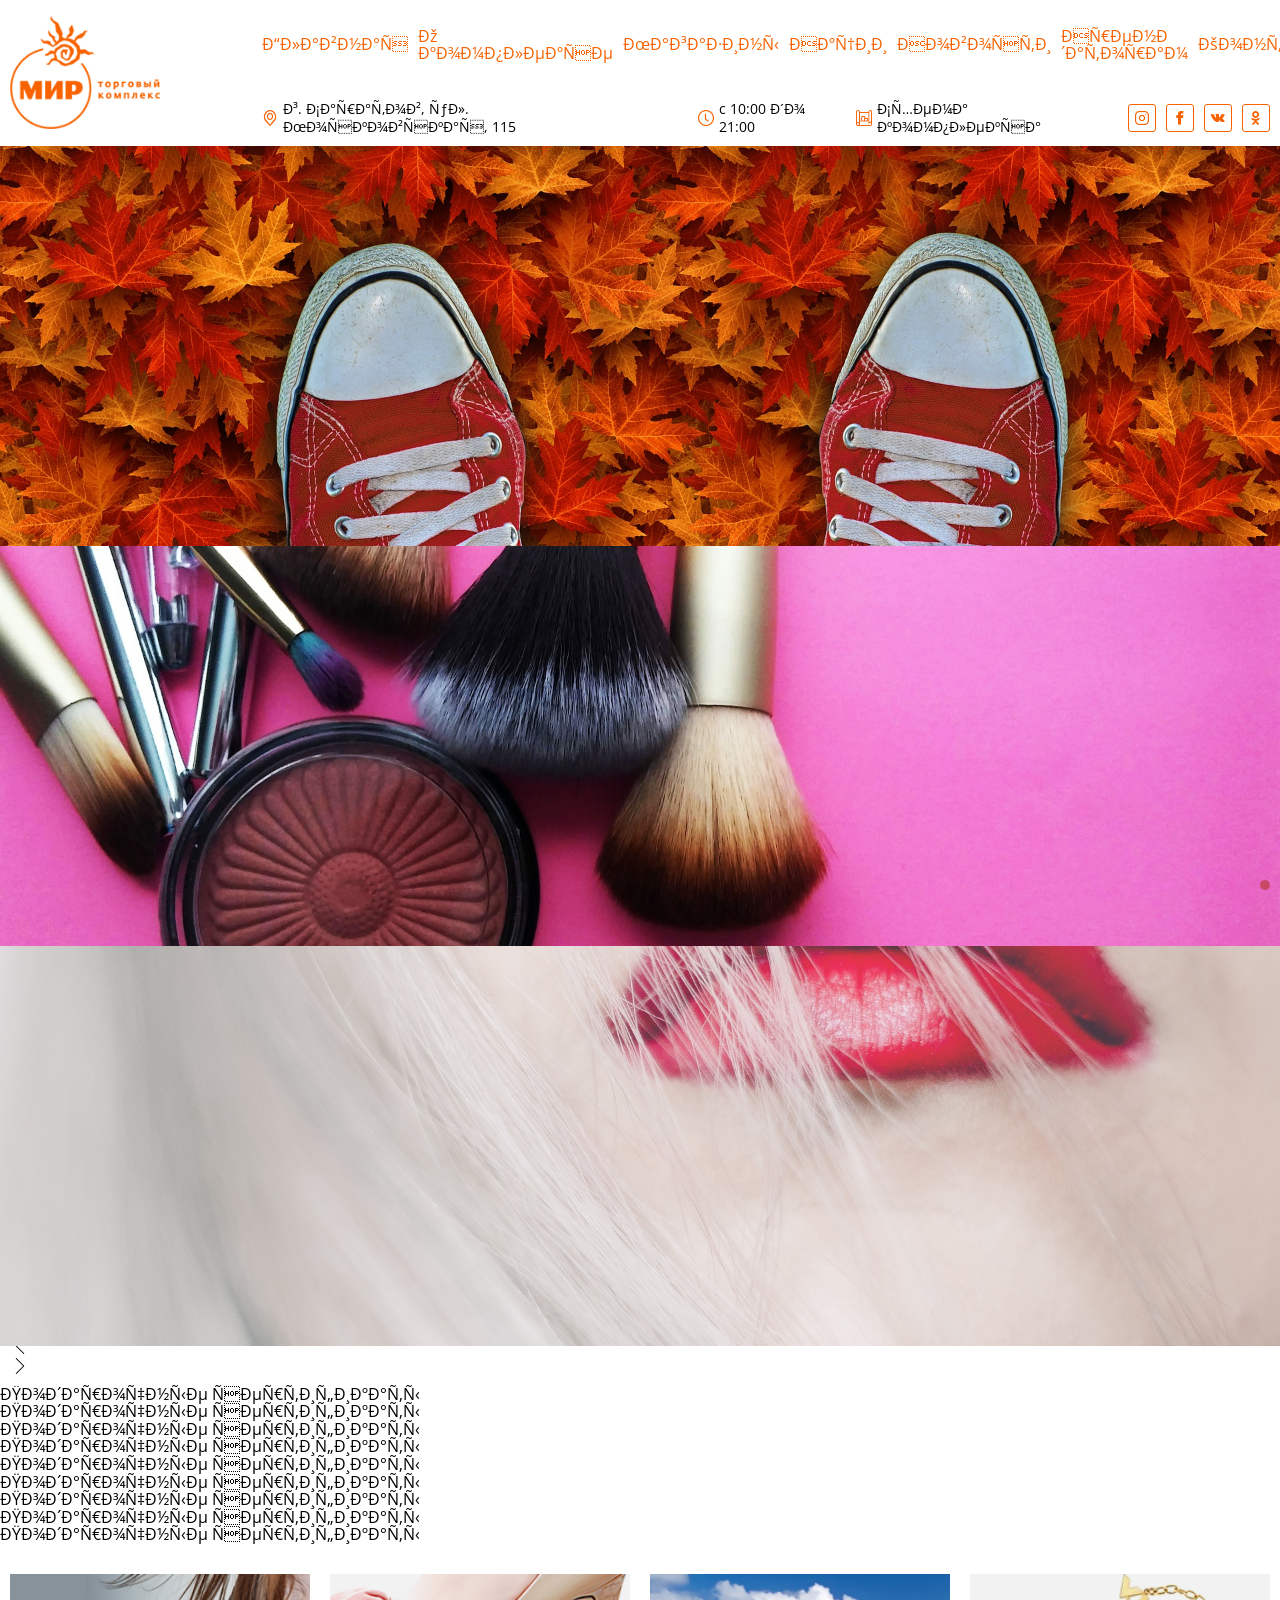
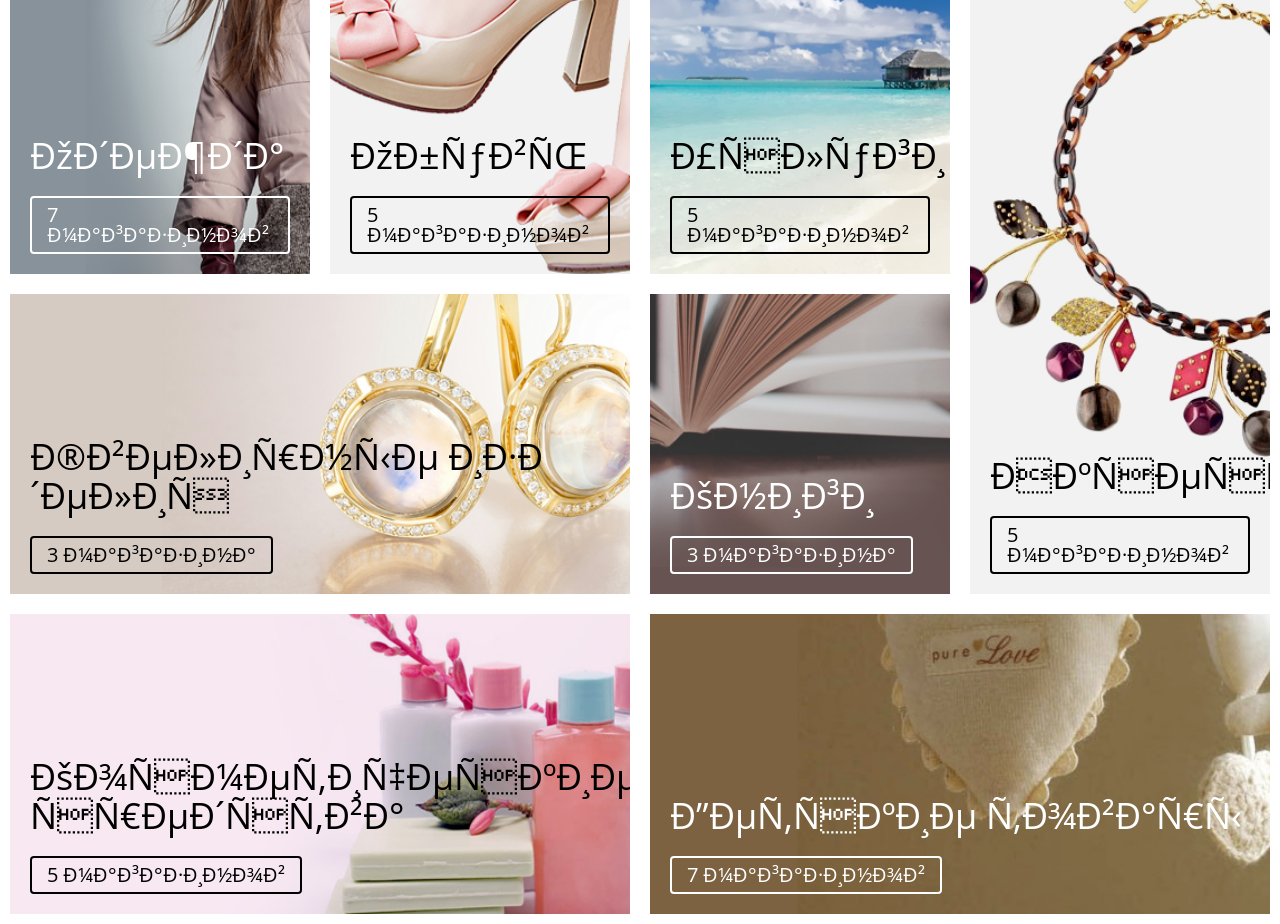
==== index.html @ 9d8b0c96 "30-03-2020-13-06" ====
<!DOCTYPE html>

<!--[if IEMobile 7]>
<html class="iem7" lang="ru"> <![endif]-->
<!--[if (gt IEMobile 7)|!(IEMobile)]><!-->
<html lang="ru">
<!--<![endif]-->

<head>
  <title>[[*seotitle]]</title>
  <meta name="keywords" content="[[*seokeywords]]" />
  <meta name="description" content="[[*seodescription]]" />

  <!--[[*noindex:isequalto=`yes`:then=`<meta name="robots" content="noindex" />`]]-->

  <!--<base href="[[!++site_url]]" />-->
  <!--<meta charset="[[++modx_charset]]" />-->

  <meta name="HandheldFriendly" content="True" />
  <meta name="MobileOptimized" content="320" />
  <meta name="viewport" content="width=device-width, initial-scale=1.0, maximum-scale=1.0, user-scalable=no" />

  <meta http-equiv="X-UA-Compatible" content="IE=edge" />

  <meta name="imagetoolbar" content="no" />
  <meta name="msthemecompatible" content="no" />

  <meta name="format-detection" content="telephone=no" />
  <meta name="format-detection" content="address=no" />
  <meta name="theme-color" content="#ffffff" />

  <meta name="apple-mobile-web-app-capable" content="yes" />
  <meta name="apple-mobile-web-app-status-bar-style" content="black-translucent" />
  <link rel="apple-touch-icon-precomposed" href="assets/img/apple/h/apple-touch-icon.png" />
  <link rel="apple-touch-icon-precomposed" href="assets/img/apple/m/apple-touch-icon.png" />
  <link rel="apple-touch-icon-precomposed" href="assets/img/apple/l/apple-touch-icon-precomposed.png" />
  <link rel="shortcut icon" href="assets/img/apple/l/apple-touch-icon.png" />

  <link rel="shortcut icon" href="assets/img/favicon.ico" />

  <link rel="icon" href="favicon.ico" type="image/x-icon" />
  <link rel="shortcut icon" href="favicon.ico" type="image/x-icon" />

  <meta property="og:url" content="[[*template:in=`1`:then=`[[~[[*id]]]]`:else=`[[++site_url]][[~[[*id]]]]`]]" />
  <meta property="og:type" content="website" />
  <meta property="og:title" content="[[!*seotitle:isnot=``:then=`[[*seotitle]]`:else=`[[*pagetitle]]`]]" />
  <meta property="og:description" content="[[*seodescription]]" />
  <meta property="og:image" content="[[++assets_url]]img/og-img.jpg" />

  <link rel="stylesheet" href="assets/css/apps.css" />
</head>

<body>

  <div class="site__header">
    <div class="header__area">
      <header class="header">

        <div class="logo1">
          <a href="/">
            <img src="assets/img/logo1.png" alt="">
          </a>
        </div>
        <div class="header__info">
          <div class="header__infoTop">
            <nav class="topMenu__area">
              <ul class="topMenu">
                <li><a href="#">Главная</a></li>
                <li><a href="#">О комплексе</a></li>
                <li><a href="#">Магазины</a></li>
                <li><a href="#">Акции</a></li>
                <li><a href="#">Новости</a></li>
                <li><a href="#">Арендаторам</a></li>
                <li><a href="#">Контакты</a></li>
              </ul>
            </nav>
            <div class="header__infoTopItem">
              <i class="icon-phone-call"></i>
              <a href="tel:+78452265741">+7 (8452) 26-57-41</a>
            </div>
          </div>
          <div class="header__infoBottom">
            <div class="header__contInfo">
              <div class="header__contInfoItem">
                <i class="icon-location"></i>
                <span>г. Саратов, ул. Московская, 115</span>
              </div>
              <div class="header__contInfoItem">
                <i class="icon-circular-wall-clock"></i>
                <span>c 10:00 до 21:00</span>
              </div>
              <div class="header__contInfoItem">
                <i class="icon-scheme"></i>
                <a href="#">Схема комплекса</a>
              </div>
            </div>
            <div class="header__socLinks">
              <a href="#" class="link_ig" target="_blank"><i class="icon-instagram2"></i></a>
              <a href="#" class="link_fb" target="_blank"><i class="icon-facebook"></i></a>
              <a href="#" class="link_vk" target="_blank"><i class="icon-vk-logo"></i></a>
              <a href="#" class="link_ok" target="_blank"><i class="icon-odnoklassniki-logo"></i></a>
            </div>
          </div>
        </div>
      </header>
    </div>

  </div>
  <div class="site__center">
    <div class="mainSlider">
      <div class="swiper-container swiper-container1">
        <div class="swiper-wrapper">
          <div class="swiper-slide swiper-slide1" style="background-image: url(assets/img/slider1/slide1.jpg);">
            <div class="swiper__cadr ">
              <a href="#" class="swiper__inner1">
                <div class="swiper__title1">
                  Заголовок блока слайда
                </div>
                <div class="swiper__text1">
                  Описание слайда
                </div>
              </a>
            </div>
          </div>
          <div class="swiper-slide swiper-slide1" style="background-image: url(assets/img/slider1/slide2.jpg);">
            <div class="swiper__cadr ">
              <a href="#" class="swiper__inner1">
                <div class="swiper__title1">
                  Заголовок блока слайда 2
                </div>
                <div class="swiper__text1">
                  Описание слайда 2
                </div>
              </a>
            </div>
          </div>
          <div class="swiper-slide swiper-slide1" style="background-image: url(assets/img/slider1/slide3.jpg);">
            <div class="swiper__cadr ">
              <a href="#" class="swiper__inner1">
                <div class="swiper__title1">
                  Заголовок блока слайда 3
                </div>
                <div class="swiper__text1">
                  Описание слайда 3
                </div>
              </a>
            </div>
          </div>
        </div>
        <!-- Add Pagination -->
        <div class="swiper-pagination swiper-pagination1"></div>
        <!-- Add Arrows -->
        <div class="swiper-pagination swiper-button-prev swiper-button-prev1">
          <i class="icon-back2"></i>
        </div>
        <div class="swiper-pagination swiper-button-next swiper-button-next1">
          <i class="icon-next2"></i>
        </div>
      </div>
    </div>

    <div class="tizers__area">
      <div class="tisers">
        <div class="tizer">
          <i class=""></i>
          <span>Подарочные сертификаты</span>
        </div>
        <div class="tizer">
          <i class=""></i>
          <span>Подарочные сертификаты</span>
        </div>
        <div class="tizer">
          <i class=""></i>
          <span>Подарочные сертификаты</span>
        </div>
        <div class="tizer">
          <i class=""></i>
          <span>Подарочные сертификаты</span>
        </div>
        <div class="tizer">
          <i class=""></i>
          <span>Подарочные сертификаты</span>
        </div>
        <div class="tizer">
          <i class=""></i>
          <span>Подарочные сертификаты</span>
        </div>
        <div class="tizer">
          <i class=""></i>
          <span>Подарочные сертификаты</span>
        </div>
        <div class="tizer">
          <i class=""></i>
          <span>Подарочные сертификаты</span>
        </div>
        <div class="tizer">
          <i class=""></i>
          <span>Подарочные сертификаты</span>
        </div>
      </div>
    </div>

    <div class="catProd__area">
      <div class="catProd__outer">
        <div class="catProd">
          <div class="catProd__section catProd__section_half">
            <div class="catProd__itemOuter catProd__itemOuter_half">
              <div class="catProd__item">
                <div class="catProd__itemImg" style="background-image: url(assets/img/cat/cat-clother.png);">
                  <img class="transparent" src="assets/img/transparent.png" alt="1">
                </div>
                <div class="catProd__itemInner">
                  <span class="catProd__itemTitle catProd__itemTitle_white">Одежда</span>
                  <a href="#" class="catProd__itemLink catProd__itemLink_white">7 магазинов</a>
                </div>
              </div>
            </div>
            <div class="catProd__itemOuter catProd__itemOuter_half">
              <div class="catProd__item">
                <div class="catProd__itemImg" style="background-image: url(assets/img/cat/cat-shoes.png);">
                  <img class="transparent" src="assets/img/transparent.png" alt="1"></div>
                <div class="catProd__itemInner">
                  <span class="catProd__itemTitle">Обувь</span>
                  <a href="#" class="catProd__itemLink">5 магазинов</a>
                </div>
              </div>
            </div>
            <div class="catProd__itemOuter">
              <div class="catProd__item">
                <div class="catProd__itemImg" style="background-image: url(assets/img/cat/cat-jewerly.png);">
                  <img class="transparent" src="assets/img/transparent-w.png" alt="1"></div>
                <div class="catProd__itemInner">
                  <span class="catProd__itemTitle">Ювелирные изделия</span>
                  <a href="#" class="catProd__itemLink">3 магазина</a>
                </div>
              </div>
            </div>
          </div>
          <div class="catProd__section catProd__section_half">
            <div class="catProd__itemOuter catProd__itemOuter_half">
              <div class="catProd__item">
                <div class="catProd__itemImg" style="background-image: url(assets/img/cat/cat-service.png);">
                  <img class="transparent" src="assets/img/transparent.png" alt="1">
                </div>
                <div class="catProd__itemInner">
                  <span class="catProd__itemTitle">Услуги</span>
                  <a href="#" class="catProd__itemLink">5 магазинов</a>
                </div>
              </div>
            </div>
            <div class="catProd__itemOuter catProd__itemOuter_floatRight catProd__itemOuter_half">
              <div class="catProd__item">
                <div class="catProd__itemImg" style="background-image: url(assets/img/cat/cat-accessories.png);">
                  <img class="transparent" src="assets/img/transparent-h.png" alt="1"></div>
                <div class="catProd__itemInner">
                  <span class="catProd__itemTitle">Аксессуары</span>
                  <a href="#" class="catProd__itemLink">5 магазинов</a>
                </div>
              </div>
            </div>
            <div class="catProd__itemOuter catProd__itemOuter_half">
              <div class="catProd__item">
                <div class="catProd__itemImg" style="background-image: url(assets/img/cat/cat-books.png);">
                  <img class="transparent" src="assets/img/transparent.png" alt="1"></div>
                <div class="catProd__itemInner">
                  <span class="catProd__itemTitle catProd__itemTitle_white">Книги</span>
                  <a href="#" class="catProd__itemLink catProd__itemLink_white">3 магазина</a>
                </div>
              </div>
            </div>
          </div>
          <div class="catProd__section">
            <div class="catProd__itemOuter catProd__itemOuter_half">
              <div class="catProd__item">
                <div class="catProd__itemImg" style="background-image: url(assets/img/cat/cat-makeup.png);">
                  <img class="transparent" src="assets/img/transparent-w.png" alt="1">
                </div>
                <div class="catProd__itemInner">
                  <span class="catProd__itemTitle">Косметические средства</span>
                  <a href="#" class="catProd__itemLink">5 магазинов</a>
                </div>
              </div>
            </div>
            <div class="catProd__itemOuter catProd__itemOuter_floatRight catProd__itemOuter_half">
              <div class="catProd__item">
                <div class="catProd__itemImg" style="background-image: url(assets/img/cat/cat-children.png);">
                  <img class="transparent" src="assets/img/transparent-w.png" alt="1"></div>
                <div class="catProd__itemInner">
                  <span class="catProd__itemTitle catProd__itemTitle_white">Детские товары</span>
                  <a href="#" class="catProd__itemLink catProd__itemLink_white">7 магазинов</a>
                </div>
              </div>
            </div>

          </div>

        </div>
      </div>
    </div>

  </div>

  <div class="site__footer">

  </div>



  <div class="toTop">
    <i class="icon-up"></i>
  </div>

  <!-- <script src="http://api-maps.yandex.ru/2.1/?lang=ru_RU" type="text/javascript"></script> -->

  <script src="node_modules/jquery/dist/jquery.min.js"></script>
  <script src="node_modules/@fancyapps/fancybox/dist/jquery.fancybox.min.js"></script>
  <script src="node_modules/swiper/js/swiper.min.js"></script>
  <script src="node_modules/jquery.maskedinput/src/jquery.maskedinput.js"></script>
  <script src="node_modules/sweetalert/dist/sweetalert.min.js"></script>
  <script src="assets/js/main.js"></script>
</body>

</html>
---- assets/css/apps.css ----
@import url("https://fonts.googleapis.com/css?family=Open+Sans:300,400,400i,600,700,800&display=swap&subset=cyrillic");
@import "../../node_modules/sweetalert/dist/sweetalert.css";
@import "../../node_modules/swiper/css/swiper.css";
@import "../../node_modules/@fancyapps/fancybox/dist/jquery.fancybox.min.css";
@import "reset.css";
@import "fonts.css";
@import "commons.css";
@import "forms.css";
@import "sliders.css";
@import "typography.css";

@import "main.css";

@import "media.css";
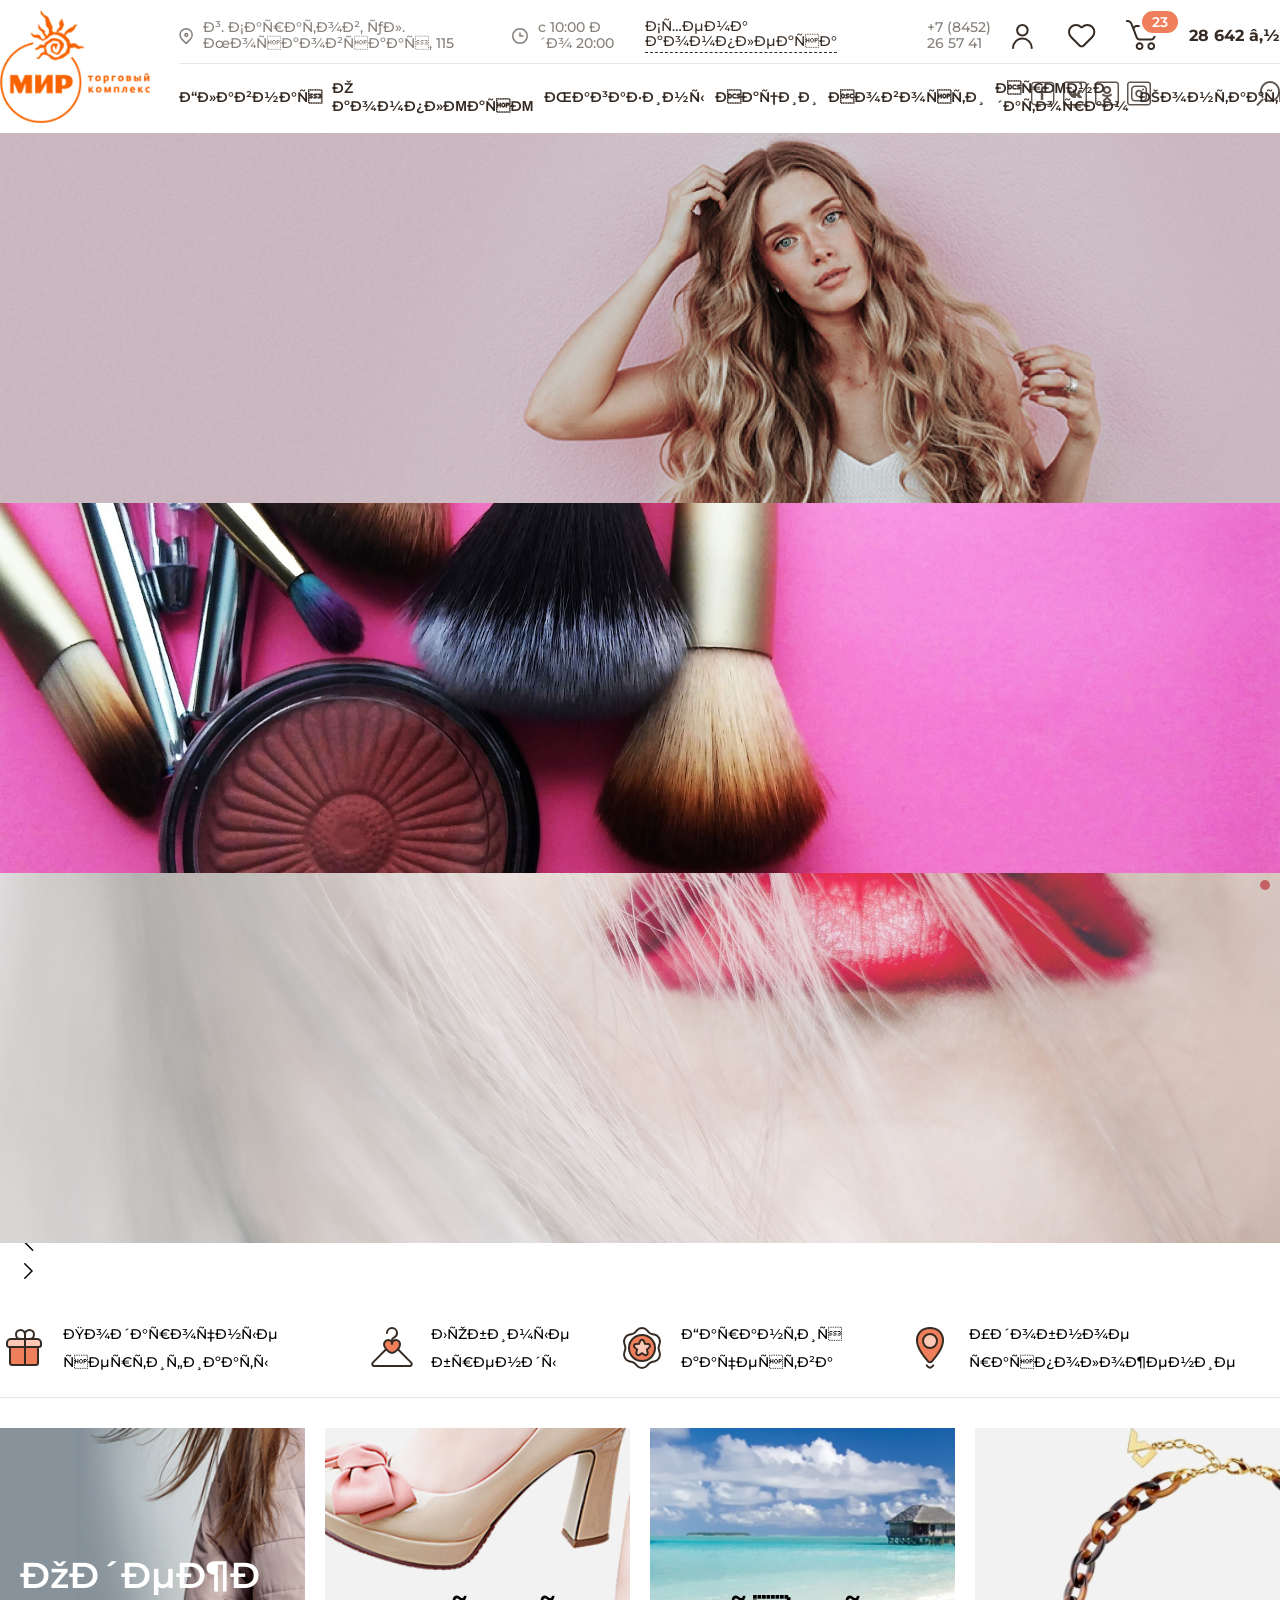
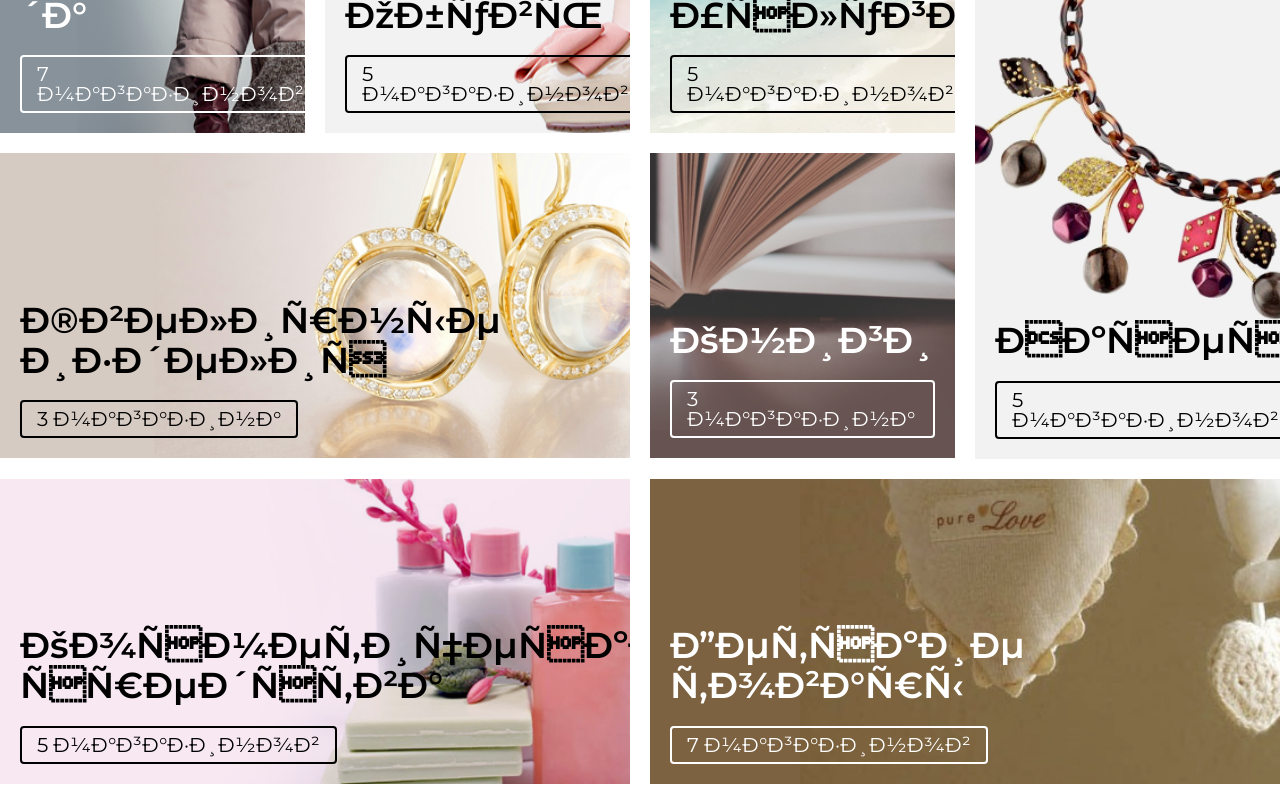
==== commit 741d47e9: "02-04-2020-20-21" ====
--- a/index.html
+++ b/index.html
@@ -4,320 +4,326 @@
 <html class="iem7" lang="ru"> <![endif]-->
 <!--[if (gt IEMobile 7)|!(IEMobile)]><!-->
 <html lang="ru">
-<!--<![endif]-->
-
-<head>
-  <title>[[*seotitle]]</title>
-  <meta name="keywords" content="[[*seokeywords]]" />
-  <meta name="description" content="[[*seodescription]]" />
-
-  <!--[[*noindex:isequalto=`yes`:then=`<meta name="robots" content="noindex" />`]]-->
-
-  <!--<base href="[[!++site_url]]" />-->
-  <!--<meta charset="[[++modx_charset]]" />-->
-
-  <meta name="HandheldFriendly" content="True" />
-  <meta name="MobileOptimized" content="320" />
-  <meta name="viewport" content="width=device-width, initial-scale=1.0, maximum-scale=1.0, user-scalable=no" />
-
-  <meta http-equiv="X-UA-Compatible" content="IE=edge" />
-
-  <meta name="imagetoolbar" content="no" />
-  <meta name="msthemecompatible" content="no" />
-
-  <meta name="format-detection" content="telephone=no" />
-  <meta name="format-detection" content="address=no" />
-  <meta name="theme-color" content="#ffffff" />
-
-  <meta name="apple-mobile-web-app-capable" content="yes" />
-  <meta name="apple-mobile-web-app-status-bar-style" content="black-translucent" />
-  <link rel="apple-touch-icon-precomposed" href="assets/img/apple/h/apple-touch-icon.png" />
-  <link rel="apple-touch-icon-precomposed" href="assets/img/apple/m/apple-touch-icon.png" />
-  <link rel="apple-touch-icon-precomposed" href="assets/img/apple/l/apple-touch-icon-precomposed.png" />
-  <link rel="shortcut icon" href="assets/img/apple/l/apple-touch-icon.png" />
-
-  <link rel="shortcut icon" href="assets/img/favicon.ico" />
-
-  <link rel="icon" href="favicon.ico" type="image/x-icon" />
-  <link rel="shortcut icon" href="favicon.ico" type="image/x-icon" />
-
-  <meta property="og:url" content="[[*template:in=`1`:then=`[[~[[*id]]]]`:else=`[[++site_url]][[~[[*id]]]]`]]" />
-  <meta property="og:type" content="website" />
-  <meta property="og:title" content="[[!*seotitle:isnot=``:then=`[[*seotitle]]`:else=`[[*pagetitle]]`]]" />
-  <meta property="og:description" content="[[*seodescription]]" />
-  <meta property="og:image" content="[[++assets_url]]img/og-img.jpg" />
-
-  <link rel="stylesheet" href="assets/css/apps.css" />
-</head>
-
-<body>
-
-  <div class="site__header">
-    <div class="header__area">
-      <header class="header">
-
-        <div class="logo1">
-          <a href="/">
-            <img src="assets/img/logo1.png" alt="">
-          </a>
+  <!--<![endif]-->
+
+  <head>
+    <title>[[*seotitle]]</title>
+    <meta name="keywords" content="[[*seokeywords]]" />
+    <meta name="description" content="[[*seodescription]]" />
+
+    <!--[[*noindex:isequalto=`yes`:then=`<meta name="robots" content="noindex" />`]]-->
+
+    <!--<base href="[[!++site_url]]" />-->
+    <!--<meta charset="[[++modx_charset]]" />-->
+
+    <meta name="HandheldFriendly" content="True" />
+    <meta name="MobileOptimized" content="320" />
+    <meta name="viewport" content="width=device-width, initial-scale=1.0, maximum-scale=1.0, user-scalable=no" />
+
+    <meta http-equiv="X-UA-Compatible" content="IE=edge" />
+
+    <meta name="imagetoolbar" content="no" />
+    <meta name="msthemecompatible" content="no" />
+
+    <meta name="format-detection" content="telephone=no" />
+    <meta name="format-detection" content="address=no" />
+    <meta name="theme-color" content="#ffffff" />
+
+    <meta name="apple-mobile-web-app-capable" content="yes" />
+    <meta name="apple-mobile-web-app-status-bar-style" content="black-translucent" />
+    <link rel="apple-touch-icon-precomposed" href="assets/img/apple/h/apple-touch-icon.png" />
+    <link rel="apple-touch-icon-precomposed" href="assets/img/apple/m/apple-touch-icon.png" />
+    <link rel="apple-touch-icon-precomposed" href="assets/img/apple/l/apple-touch-icon-precomposed.png" />
+    <link rel="shortcut icon" href="assets/img/apple/l/apple-touch-icon.png" />
+
+    <link rel="shortcut icon" href="assets/img/favicon.ico" />
+
+    <link rel="icon" href="favicon.ico" type="image/x-icon" />
+    <link rel="shortcut icon" href="favicon.ico" type="image/x-icon" />
+
+    <meta property="og:url" content="[[*template:in=`1`:then=`[[~[[*id]]]]`:else=`[[++site_url]][[~[[*id]]]]`]]" />
+    <meta property="og:type" content="website" />
+    <meta property="og:title" content="[[!*seotitle:isnot=``:then=`[[*seotitle]]`:else=`[[*pagetitle]]`]]" />
+    <meta property="og:description" content="[[*seodescription]]" />
+    <meta property="og:image" content="[[++assets_url]]img/og-img.jpg" />
+
+    <link rel="stylesheet" href="assets/css/apps.css" />
+  </head>
+
+  <body>
+    <div class="site__header">
+      <div class="header__area">
+        <header class="header w1">
+          <div class="logo1">
+            <a href="/">
+              <img src="assets/img/logo1.png" alt="" />
+            </a>
+          </div>
+          <div class="header__box">
+            <div class="header__box1">
+              <div class="header__infoItem1">
+                <img src="assets/img/i/marker1.svg" alt="marker1" />
+                <span>г. Саратов, ул. Московская, 115</span>
+              </div>
+              <div class="header__infoItem1">
+                <img src="assets/img/i/time1.svg" alt="marker1" />
+                <span>c 10:00 до 20:00</span>
+              </div>
+              <div class="header__infoItem1">
+                <a href="#">Схема комплекса</a>
+              </div>
+              <div class="header__infoItem2">
+                <a href="tel:+78452265741">+7 (8452) 26 57 41</a>
+              </div>
+            </div>
+            <div class="header__box2">
+              <div class="header__actionUnit1">
+                <a href="#">
+                  <img src="assets/img/i/User.svg" alt="Личный кабинет" />
+                </a>
+              </div>
+              <div class="header__actionUnit1">
+                <a href="#">
+                  <img class="favorit" src="assets/img/i/favorit.svg" alt="Избранное" />
+                  <img class="favoritfill" src="assets/img/i/Favoritfill.svg" alt="Избранное" />
+                </a>
+              </div>
+              <div class="header__actionUnit1">
+                <a class="topCartIcon" href="#">
+                  <img class="" src="assets/img/i/Cart.svg" alt="Корзина" />
+                  <span>23</span>
+                </a>
+                <div class="topCart__totalMoney">
+                  <span>28 642</span>
+                  <span>₽</span>
+                </div>
+              </div>
+            </div>
+            <div class="header__box3">
+              <nav class="topMenu__area">
+                <ul class="topMenu">
+                  <li><a href="#">Главная</a></li>
+                  <li><a href="#">О комплексе</a></li>
+                  <li><a href="#">Магазины</a></li>
+                  <li><a href="#">Акции</a></li>
+                  <li><a href="#">Новости</a></li>
+                  <li><a href="#">Арендаторам</a></li>
+                  <li><a href="#">Контакты</a></li>
+                </ul>
+              </nav>
+            </div>
+            <div class="header__box4">
+              <div class="socialLinks">
+                <a href="#"><i class="icon-fb"></i></a>
+                <a href="#"><i class="icon-vk"></i></a>
+                <a href="#"><i class="icon-ok"></i></a>
+                <a href="#"><i class="icon-ig"></i></a>
+              </div>
+              <div class="topSearch__area">
+                <a class="topSearch__btn" href="#"><i class="icon-search"></i></a>
+              </div>
+            </div>
+          </div>
+        </header>
+      </div>
+    </div>
+    <div class="site__center">
+      <div class="mainSlider">
+        <div class="swiper-container swiper-container1">
+          <div class="swiper-wrapper">
+            <div class="swiper-slide swiper-slide1" style="background-image: url(assets/img/slider1/slide1.jpg);">
+              <div class="swiper__cadr ">
+                <div class="swiper__inner1">
+                  <div class="swiper__title1">
+                    Весна - время обновить прическу
+                  </div>
+                  <div class="swiper__text1">
+                    Приходите в центр косметологии и красоты Бьюти ЛАУНЖ с 14 по 24 апреля и получите скидку 10%
+                  </div>
+                  <a class="swiper__link1" href="#">Подробнее</a>
+                </div>
+              </div>
+            </div>
+            <div class="swiper-slide swiper-slide1" style="background-image: url(assets/img/slider1/slide2.jpg);">
+              <div class="swiper__cadr ">
+                <div class="swiper__inner1">
+                  <div class="swiper__title1">
+                    Заголовок блока слайда 2
+                  </div>
+                  <div class="swiper__text1">
+                    Описание слайда 2
+                  </div>
+                  <a class="swiper__link1" href="#">Подробнее</a>
+                </div>
+              </div>
+            </div>
+            <div class="swiper-slide swiper-slide1" style="background-image: url(assets/img/slider1/slide3.jpg);">
+              <div class="swiper__cadr ">
+                <div class="swiper__inner1">
+                  <div class="swiper__title1">
+                    Заголовок блока слайда 3
+                  </div>
+                  <div class="swiper__text1">
+                    Описание слайда 3
+                  </div>
+                  <a class="swiper__link1" href="#">Подробнее</a>
+                </div>
+              </div>
+            </div>
+          </div>
+
+          <!-- Add Pagination -->
+          <div class="swiper-pagination swiper-pagination1"></div>
+          <!-- Add Arrows -->
+          <div class="swiper-pagination swiper-button-prev swiper-button-prev1">
+            <i class="icon-back1"></i>
+          </div>
+          <div class="swiper-pagination swiper-button-next swiper-button-next1">
+            <i class="icon-next1"></i>
+          </div>
         </div>
-        <div class="header__info">
-          <div class="header__infoTop">
-            <nav class="topMenu__area">
-              <ul class="topMenu">
-                <li><a href="#">Главная</a></li>
-                <li><a href="#">О комплексе</a></li>
-                <li><a href="#">Магазины</a></li>
-                <li><a href="#">Акции</a></li>
-                <li><a href="#">Новости</a></li>
-                <li><a href="#">Арендаторам</a></li>
-                <li><a href="#">Контакты</a></li>
-              </ul>
-            </nav>
-            <div class="header__infoTopItem">
-              <i class="icon-phone-call"></i>
-              <a href="tel:+78452265741">+7 (8452) 26-57-41</a>
-            </div>
-          </div>
-          <div class="header__infoBottom">
-            <div class="header__contInfo">
-              <div class="header__contInfoItem">
-                <i class="icon-location"></i>
-                <span>г. Саратов, ул. Московская, 115</span>
-              </div>
-              <div class="header__contInfoItem">
-                <i class="icon-circular-wall-clock"></i>
-                <span>c 10:00 до 21:00</span>
-              </div>
-              <div class="header__contInfoItem">
-                <i class="icon-scheme"></i>
-                <a href="#">Схема комплекса</a>
-              </div>
-            </div>
-            <div class="header__socLinks">
-              <a href="#" class="link_ig" target="_blank"><i class="icon-instagram2"></i></a>
-              <a href="#" class="link_fb" target="_blank"><i class="icon-facebook"></i></a>
-              <a href="#" class="link_vk" target="_blank"><i class="icon-vk-logo"></i></a>
-              <a href="#" class="link_ok" target="_blank"><i class="icon-odnoklassniki-logo"></i></a>
-            </div>
+      </div>
+      <div class="tizers__area">
+        <div class="tisers w1">
+          <div class="tizer">
+            <img src="assets/img/i/Gift.svg" alt="Подарочные сертификаты" />
+            <span>Подарочные сертификаты</span>
+          </div>
+          <div class="tizer">
+            <img src="assets/img/i/Brands.svg" alt="Любимые бренды" />
+            <span>Любимые бренды</span>
+          </div>
+          <div class="tizer">
+            <img src="assets/img/i/Quality.svg" alt="Гарантия качества" />
+            <span>Гарантия качества</span>
+          </div>
+          <div class="tizer">
+            <img src="assets/img/i/Location.svg" alt="Удобное расположение" />
+            <span>Удобное расположение</span>
           </div>
         </div>
-      </header>
-    </div>
-
-  </div>
-  <div class="site__center">
-    <div class="mainSlider">
-      <div class="swiper-container swiper-container1">
-        <div class="swiper-wrapper">
-          <div class="swiper-slide swiper-slide1" style="background-image: url(assets/img/slider1/slide1.jpg);">
-            <div class="swiper__cadr ">
-              <a href="#" class="swiper__inner1">
-                <div class="swiper__title1">
-                  Заголовок блока слайда
-                </div>
-                <div class="swiper__text1">
-                  Описание слайда
-                </div>
-              </a>
-            </div>
-          </div>
-          <div class="swiper-slide swiper-slide1" style="background-image: url(assets/img/slider1/slide2.jpg);">
-            <div class="swiper__cadr ">
-              <a href="#" class="swiper__inner1">
-                <div class="swiper__title1">
-                  Заголовок блока слайда 2
-                </div>
-                <div class="swiper__text1">
-                  Описание слайда 2
-                </div>
-              </a>
-            </div>
-          </div>
-          <div class="swiper-slide swiper-slide1" style="background-image: url(assets/img/slider1/slide3.jpg);">
-            <div class="swiper__cadr ">
-              <a href="#" class="swiper__inner1">
-                <div class="swiper__title1">
-                  Заголовок блока слайда 3
-                </div>
-                <div class="swiper__text1">
-                  Описание слайда 3
-                </div>
-              </a>
-            </div>
-          </div>
-        </div>
-        <!-- Add Pagination -->
-        <div class="swiper-pagination swiper-pagination1"></div>
-        <!-- Add Arrows -->
-        <div class="swiper-pagination swiper-button-prev swiper-button-prev1">
-          <i class="icon-back2"></i>
-        </div>
-        <div class="swiper-pagination swiper-button-next swiper-button-next1">
-          <i class="icon-next2"></i>
+      </div>
+
+      <div class="catProd__area">
+        <div class="catProd__outer">
+          <div class="catProd">
+            <div class="catProd__section catProd__section_half">
+              <div class="catProd__itemOuter catProd__itemOuter_half">
+                <div class="catProd__item">
+                  <div class="catProd__itemImg" style="background-image: url(assets/img/cat/cat-clother.png);">
+                    <img class="transparent" src="assets/img/transparent.png" alt="1" />
+                  </div>
+                  <div class="catProd__itemInner">
+                    <span class="catProd__itemTitle catProd__itemTitle_white">Одежда</span>
+                    <a href="#" class="catProd__itemLink catProd__itemLink_white">7 магазинов</a>
+                  </div>
+                </div>
+              </div>
+              <div class="catProd__itemOuter catProd__itemOuter_half">
+                <div class="catProd__item">
+                  <div class="catProd__itemImg" style="background-image: url(assets/img/cat/cat-shoes.png);">
+                    <img class="transparent" src="assets/img/transparent.png" alt="1" />
+                  </div>
+
+                  <div class="catProd__itemInner">
+                    <span class="catProd__itemTitle">Обувь</span>
+                    <a href="#" class="catProd__itemLink">5 магазинов</a>
+                  </div>
+                </div>
+              </div>
+              <div class="catProd__itemOuter">
+                <div class="catProd__item">
+                  <div class="catProd__itemImg" style="background-image: url(assets/img/cat/cat-jewerly.png);">
+                    <img class="transparent" src="assets/img/transparent-w.png" alt="1" />
+                  </div>
+
+                  <div class="catProd__itemInner">
+                    <span class="catProd__itemTitle">Ювелирные изделия</span>
+                    <a href="#" class="catProd__itemLink">3 магазина</a>
+                  </div>
+                </div>
+              </div>
+            </div>
+            <div class="catProd__section catProd__section_half">
+              <div class="catProd__itemOuter catProd__itemOuter_half">
+                <div class="catProd__item">
+                  <div class="catProd__itemImg" style="background-image: url(assets/img/cat/cat-service.png);">
+                    <img class="transparent" src="assets/img/transparent.png" alt="1" />
+                  </div>
+                  <div class="catProd__itemInner">
+                    <span class="catProd__itemTitle">Услуги</span>
+                    <a href="#" class="catProd__itemLink">5 магазинов</a>
+                  </div>
+                </div>
+              </div>
+              <div class="catProd__itemOuter catProd__itemOuter_floatRight catProd__itemOuter_half">
+                <div class="catProd__item">
+                  <div class="catProd__itemImg" style="background-image: url(assets/img/cat/cat-accessories.png);">
+                    <img class="transparent" src="assets/img/transparent-h.png" alt="1" />
+                  </div>
+
+                  <div class="catProd__itemInner">
+                    <span class="catProd__itemTitle">Аксессуары</span>
+                    <a href="#" class="catProd__itemLink">5 магазинов</a>
+                  </div>
+                </div>
+              </div>
+              <div class="catProd__itemOuter catProd__itemOuter_half">
+                <div class="catProd__item">
+                  <div class="catProd__itemImg" style="background-image: url(assets/img/cat/cat-books.png);">
+                    <img class="transparent" src="assets/img/transparent.png" alt="1" />
+                  </div>
+
+                  <div class="catProd__itemInner">
+                    <span class="catProd__itemTitle catProd__itemTitle_white">Книги</span>
+                    <a href="#" class="catProd__itemLink catProd__itemLink_white">3 магазина</a>
+                  </div>
+                </div>
+              </div>
+            </div>
+            <div class="catProd__section">
+              <div class="catProd__itemOuter catProd__itemOuter_half">
+                <div class="catProd__item">
+                  <div class="catProd__itemImg" style="background-image: url(assets/img/cat/cat-makeup.png);">
+                    <img class="transparent" src="assets/img/transparent-w.png" alt="1" />
+                  </div>
+                  <div class="catProd__itemInner">
+                    <span class="catProd__itemTitle">Косметические средства</span>
+                    <a href="#" class="catProd__itemLink">5 магазинов</a>
+                  </div>
+                </div>
+              </div>
+              <div class="catProd__itemOuter catProd__itemOuter_floatRight catProd__itemOuter_half">
+                <div class="catProd__item">
+                  <div class="catProd__itemImg" style="background-image: url(assets/img/cat/cat-children.png);">
+                    <img class="transparent" src="assets/img/transparent-w.png" alt="1" />
+                  </div>
+
+                  <div class="catProd__itemInner">
+                    <span class="catProd__itemTitle catProd__itemTitle_white">Детские товары</span>
+                    <a href="#" class="catProd__itemLink catProd__itemLink_white">7 магазинов</a>
+                  </div>
+                </div>
+              </div>
+            </div>
+          </div>
         </div>
       </div>
     </div>
 
-    <div class="tizers__area">
-      <div class="tisers">
-        <div class="tizer">
-          <i class=""></i>
-          <span>Подарочные сертификаты</span>
-        </div>
-        <div class="tizer">
-          <i class=""></i>
-          <span>Подарочные сертификаты</span>
-        </div>
-        <div class="tizer">
-          <i class=""></i>
-          <span>Подарочные сертификаты</span>
-        </div>
-        <div class="tizer">
-          <i class=""></i>
-          <span>Подарочные сертификаты</span>
-        </div>
-        <div class="tizer">
-          <i class=""></i>
-          <span>Подарочные сертификаты</span>
-        </div>
-        <div class="tizer">
-          <i class=""></i>
-          <span>Подарочные сертификаты</span>
-        </div>
-        <div class="tizer">
-          <i class=""></i>
-          <span>Подарочные сертификаты</span>
-        </div>
-        <div class="tizer">
-          <i class=""></i>
-          <span>Подарочные сертификаты</span>
-        </div>
-        <div class="tizer">
-          <i class=""></i>
-          <span>Подарочные сертификаты</span>
-        </div>
-      </div>
+    <div class="site__footer"></div>
+
+    <div class="toTop">
+      <i class="icon-up"></i>
     </div>
 
-    <div class="catProd__area">
-      <div class="catProd__outer">
-        <div class="catProd">
-          <div class="catProd__section catProd__section_half">
-            <div class="catProd__itemOuter catProd__itemOuter_half">
-              <div class="catProd__item">
-                <div class="catProd__itemImg" style="background-image: url(assets/img/cat/cat-clother.png);">
-                  <img class="transparent" src="assets/img/transparent.png" alt="1">
-                </div>
-                <div class="catProd__itemInner">
-                  <span class="catProd__itemTitle catProd__itemTitle_white">Одежда</span>
-                  <a href="#" class="catProd__itemLink catProd__itemLink_white">7 магазинов</a>
-                </div>
-              </div>
-            </div>
-            <div class="catProd__itemOuter catProd__itemOuter_half">
-              <div class="catProd__item">
-                <div class="catProd__itemImg" style="background-image: url(assets/img/cat/cat-shoes.png);">
-                  <img class="transparent" src="assets/img/transparent.png" alt="1"></div>
-                <div class="catProd__itemInner">
-                  <span class="catProd__itemTitle">Обувь</span>
-                  <a href="#" class="catProd__itemLink">5 магазинов</a>
-                </div>
-              </div>
-            </div>
-            <div class="catProd__itemOuter">
-              <div class="catProd__item">
-                <div class="catProd__itemImg" style="background-image: url(assets/img/cat/cat-jewerly.png);">
-                  <img class="transparent" src="assets/img/transparent-w.png" alt="1"></div>
-                <div class="catProd__itemInner">
-                  <span class="catProd__itemTitle">Ювелирные изделия</span>
-                  <a href="#" class="catProd__itemLink">3 магазина</a>
-                </div>
-              </div>
-            </div>
-          </div>
-          <div class="catProd__section catProd__section_half">
-            <div class="catProd__itemOuter catProd__itemOuter_half">
-              <div class="catProd__item">
-                <div class="catProd__itemImg" style="background-image: url(assets/img/cat/cat-service.png);">
-                  <img class="transparent" src="assets/img/transparent.png" alt="1">
-                </div>
-                <div class="catProd__itemInner">
-                  <span class="catProd__itemTitle">Услуги</span>
-                  <a href="#" class="catProd__itemLink">5 магазинов</a>
-                </div>
-              </div>
-            </div>
-            <div class="catProd__itemOuter catProd__itemOuter_floatRight catProd__itemOuter_half">
-              <div class="catProd__item">
-                <div class="catProd__itemImg" style="background-image: url(assets/img/cat/cat-accessories.png);">
-                  <img class="transparent" src="assets/img/transparent-h.png" alt="1"></div>
-                <div class="catProd__itemInner">
-                  <span class="catProd__itemTitle">Аксессуары</span>
-                  <a href="#" class="catProd__itemLink">5 магазинов</a>
-                </div>
-              </div>
-            </div>
-            <div class="catProd__itemOuter catProd__itemOuter_half">
-              <div class="catProd__item">
-                <div class="catProd__itemImg" style="background-image: url(assets/img/cat/cat-books.png);">
-                  <img class="transparent" src="assets/img/transparent.png" alt="1"></div>
-                <div class="catProd__itemInner">
-                  <span class="catProd__itemTitle catProd__itemTitle_white">Книги</span>
-                  <a href="#" class="catProd__itemLink catProd__itemLink_white">3 магазина</a>
-                </div>
-              </div>
-            </div>
-          </div>
-          <div class="catProd__section">
-            <div class="catProd__itemOuter catProd__itemOuter_half">
-              <div class="catProd__item">
-                <div class="catProd__itemImg" style="background-image: url(assets/img/cat/cat-makeup.png);">
-                  <img class="transparent" src="assets/img/transparent-w.png" alt="1">
-                </div>
-                <div class="catProd__itemInner">
-                  <span class="catProd__itemTitle">Косметические средства</span>
-                  <a href="#" class="catProd__itemLink">5 магазинов</a>
-                </div>
-              </div>
-            </div>
-            <div class="catProd__itemOuter catProd__itemOuter_floatRight catProd__itemOuter_half">
-              <div class="catProd__item">
-                <div class="catProd__itemImg" style="background-image: url(assets/img/cat/cat-children.png);">
-                  <img class="transparent" src="assets/img/transparent-w.png" alt="1"></div>
-                <div class="catProd__itemInner">
-                  <span class="catProd__itemTitle catProd__itemTitle_white">Детские товары</span>
-                  <a href="#" class="catProd__itemLink catProd__itemLink_white">7 магазинов</a>
-                </div>
-              </div>
-            </div>
-
-          </div>
-
-        </div>
-      </div>
-    </div>
-
-  </div>
-
-  <div class="site__footer">
-
-  </div>
-
-
-
-  <div class="toTop">
-    <i class="icon-up"></i>
-  </div>
-
-  <!-- <script src="http://api-maps.yandex.ru/2.1/?lang=ru_RU" type="text/javascript"></script> -->
-
-  <script src="node_modules/jquery/dist/jquery.min.js"></script>
-  <script src="node_modules/@fancyapps/fancybox/dist/jquery.fancybox.min.js"></script>
-  <script src="node_modules/swiper/js/swiper.min.js"></script>
-  <script src="node_modules/jquery.maskedinput/src/jquery.maskedinput.js"></script>
-  <script src="node_modules/sweetalert/dist/sweetalert.min.js"></script>
-  <script src="assets/js/main.js"></script>
-</body>
-
-</html>+    <!-- <script src="http://api-maps.yandex.ru/2.1/?lang=ru_RU" type="text/javascript"></script> -->
+
+    <script src="node_modules/jquery/dist/jquery.min.js"></script>
+    <script src="node_modules/@fancyapps/fancybox/dist/jquery.fancybox.min.js"></script>
+    <script src="node_modules/swiper/js/swiper.min.js"></script>
+    <script src="node_modules/jquery.maskedinput/src/jquery.maskedinput.js"></script>
+    <script src="node_modules/sweetalert/dist/sweetalert.min.js"></script>
+    <script src="assets/js/main.js"></script>
+  </body>
+</html>
--- a/assets/css/apps.css
+++ b/assets/css/apps.css
@@ -1,4 +1,4 @@
-@import url("https://fonts.googleapis.com/css?family=Open+Sans:300,400,400i,600,700,800&display=swap&subset=cyrillic");
+@import url("https://fonts.googleapis.com/css?family=Montserrat:300,400,400i,500,500i,600,700&display=swap&subset=cyrillic");
 @import "../../node_modules/sweetalert/dist/sweetalert.css";
 @import "../../node_modules/swiper/css/swiper.css";
 @import "../../node_modules/@fancyapps/fancybox/dist/jquery.fancybox.min.css";
